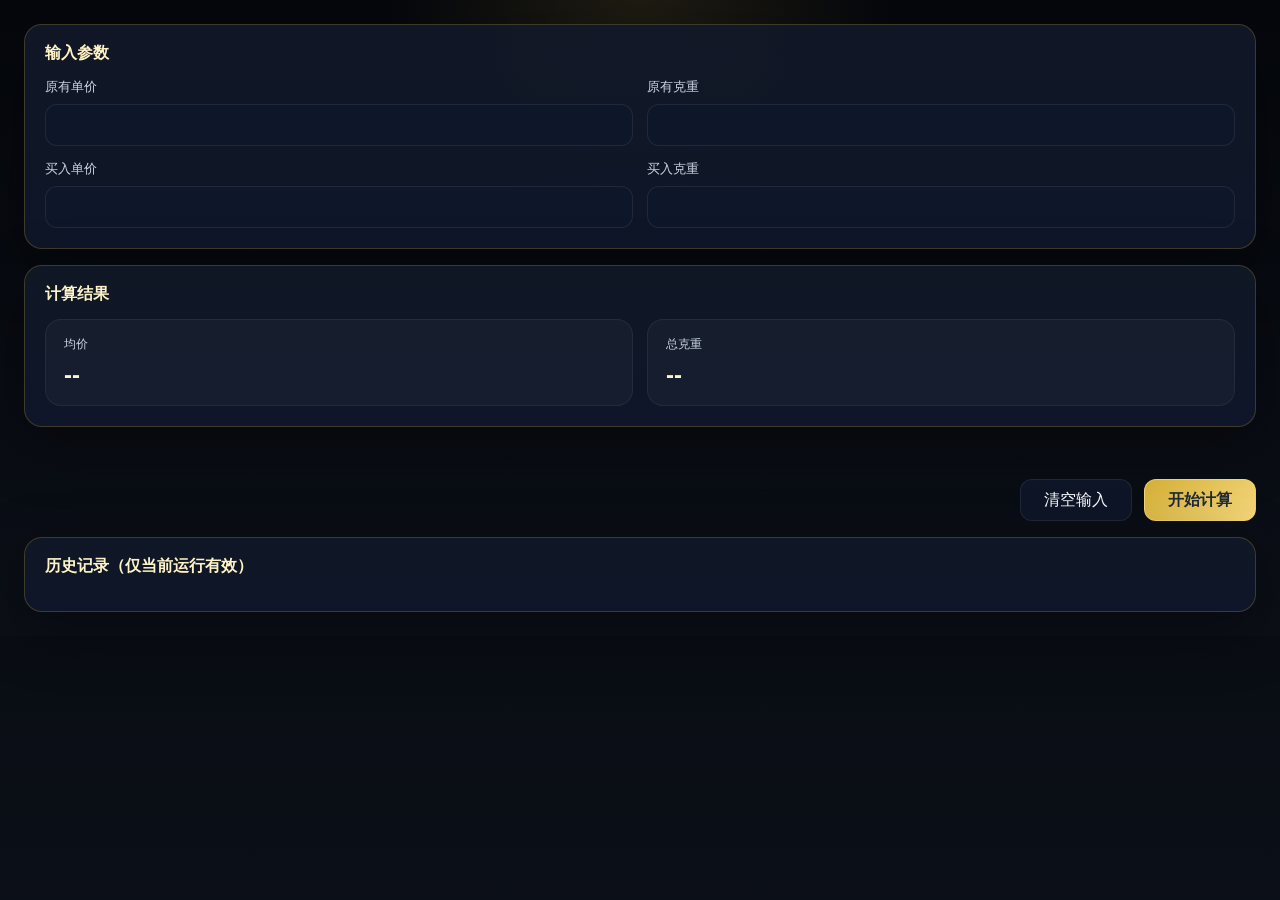
==== webui/calculator/index.html @ b243eea0 "release: prepare v5.0.0 project restructure - move the native project to the repository root - unify" ====
<!DOCTYPE html>
<html lang="zh-CN">
<head>
  <meta charset="UTF-8" />
  <meta name="viewport" content="width=device-width, initial-scale=1.0" />
  <title>均价计算</title>
  <link rel="stylesheet" href="../common/base.css" />
</head>
<body>
  <div class="app-shell">
    <section class="panel">
      <h2 class="panel-title">输入参数</h2>
      <div class="grid two">
        <div class="field">
          <label for="old-price">原有单价</label>
          <input id="old-price" type="number" step="0.01" min="0" />
        </div>
        <div class="field">
          <label for="old-weight">原有克重</label>
          <input id="old-weight" type="number" step="0.01" min="0" />
        </div>
        <div class="field">
          <label for="new-price">买入单价</label>
          <input id="new-price" type="number" step="0.01" min="0" />
        </div>
        <div class="field">
          <label for="new-weight">买入克重</label>
          <input id="new-weight" type="number" step="0.01" min="0" />
        </div>
      </div>
    </section>

    <section class="panel">
      <h2 class="panel-title">计算结果</h2>
      <div class="inline-result">
        <div class="metric"><span>均价</span><strong id="result-price">--</strong></div>
        <div class="metric"><span>总克重</span><strong id="result-total">--</strong></div>
      </div>
    </section>

    <div id="calculator-notice" class="notice"></div>

    <div class="actions">
      <button id="clear-button" class="ghost" type="button">清空输入</button>
      <button id="calculate-button" class="primary" type="button">开始计算</button>
    </div>

    <section class="panel">
      <h2 class="panel-title">历史记录（仅当前运行有效）</h2>
      <div id="history-list" class="history-list"></div>
    </section>
  </div>

  <script src="../common/bridge.js"></script>
  <script src="./app.js"></script>
</body>
</html>
---- webui/common/base.css ----
:root {
  --bg: #0b0f17;
  --panel: #111827;
  --panel-strong: #0f172a;
  --panel-soft: rgba(17, 24, 39, 0.78);
  --border: rgba(212, 175, 55, 0.24);
  --border-strong: rgba(212, 175, 55, 0.48);
  --text: #f8fafc;
  --text-soft: #cbd5e1;
  --muted: #94a3b8;
  --gold: #d4af37;
  --gold-soft: rgba(212, 175, 55, 0.14);
  --danger: #f87171;
  --success: #34d399;
  --shadow: 0 18px 60px rgba(0, 0, 0, 0.35);
  font-family: "Segoe UI", "Microsoft YaHei UI", sans-serif;
}

* {
  box-sizing: border-box;
}

html,
body {
  margin: 0;
  min-height: 100%;
  background:
    radial-gradient(circle at top, rgba(212, 175, 55, 0.12), transparent 28%),
    linear-gradient(180deg, #05070c 0%, #0b0f17 100%);
  color: var(--text);
}

body {
  padding: 24px;
}

.app-shell {
  display: flex;
  flex-direction: column;
  gap: 16px;
}

.hero-card,
.panel,
.table-card {
  background: linear-gradient(180deg, rgba(17, 24, 39, 0.94), rgba(15, 23, 42, 0.94));
  border: 1px solid var(--border);
  border-radius: 18px;
  box-shadow: var(--shadow);
}

.hero-card {
  padding: 18px 20px;
  display: flex;
  align-items: center;
  justify-content: space-between;
  gap: 20px;
}

.hero-title {
  font-size: 22px;
  font-weight: 700;
  letter-spacing: 0.04em;
}

.hero-subtitle {
  margin-top: 6px;
  color: var(--text-soft);
  font-size: 13px;
}

.status-chip {
  padding: 10px 14px;
  border-radius: 999px;
  border: 1px solid var(--border-strong);
  background: var(--gold-soft);
  color: #f6deb0;
  font-weight: 600;
  white-space: nowrap;
}

.panel {
  padding: 18px 20px 20px;
}

.panel-title {
  margin: 0 0 14px;
  font-size: 16px;
  font-weight: 700;
  color: #fef3c7;
}

.grid {
  display: grid;
  gap: 14px;
}

.grid.two {
  grid-template-columns: repeat(2, minmax(0, 1fr));
}

.grid.three {
  grid-template-columns: repeat(3, minmax(0, 1fr));
}

.field {
  display: flex;
  flex-direction: column;
  gap: 8px;
}

.field label,
.checkbox span,
.table-header,
.list-title {
  color: var(--text-soft);
  font-size: 13px;
}

input,
select,
button,
textarea {
  font: inherit;
}

input,
select {
  width: 100%;
  height: 42px;
  padding: 0 14px;
  border-radius: 12px;
  border: 1px solid rgba(255, 255, 255, 0.08);
  background: rgba(15, 23, 42, 0.95);
  color: var(--text);
  outline: none;
  transition: border-color .16s ease, box-shadow .16s ease, background .16s ease;
}

input:focus,
select:focus {
  border-color: var(--gold);
  box-shadow: 0 0 0 3px rgba(212, 175, 55, 0.16);
}

.checkbox {
  display: inline-flex;
  align-items: center;
  gap: 10px;
  min-height: 42px;
}

.checkbox input {
  width: 18px;
  height: 18px;
  accent-color: var(--gold);
}

.table-card {
  overflow: hidden;
}

.table-header,
.table-row {
  display: grid;
  grid-template-columns: 1.4fr 0.8fr 0.8fr 0.8fr;
  gap: 12px;
  align-items: center;
  padding: 14px 18px;
}

.table-header {
  border-bottom: 1px solid rgba(255, 255, 255, 0.06);
  background: rgba(255, 255, 255, 0.02);
}

.table-row {
  border-top: 1px solid rgba(255, 255, 255, 0.04);
}

.source-name {
  display: flex;
  flex-direction: column;
  gap: 3px;
}

.source-name strong {
  color: var(--text);
}

.source-name small {
  color: var(--muted);
}

.actions {
  display: flex;
  justify-content: flex-end;
  gap: 12px;
}

button {
  min-width: 112px;
  height: 42px;
  padding: 0 18px;
  border-radius: 12px;
  border: 1px solid rgba(255, 255, 255, 0.08);
  background: rgba(148, 163, 184, 0.12);
  color: var(--text);
  cursor: pointer;
  transition: transform .14s ease, border-color .14s ease, background .14s ease;
}

button:hover {
  transform: translateY(-1px);
  border-color: rgba(255, 255, 255, 0.18);
}

button.primary {
  background: linear-gradient(135deg, #d4af37, #f4d77b);
  color: #1f2937;
  border-color: rgba(244, 215, 123, 0.72);
  font-weight: 700;
}

button.ghost {
  background: rgba(15, 23, 42, 0.9);
}

.inline-result {
  display: grid;
  grid-template-columns: repeat(2, minmax(0, 1fr));
  gap: 14px;
}

.metric {
  padding: 16px 18px;
  border-radius: 16px;
  background: rgba(255, 255, 255, 0.03);
  border: 1px solid rgba(255, 255, 255, 0.06);
}

.metric span {
  display: block;
  color: var(--text-soft);
  font-size: 12px;
  margin-bottom: 8px;
}

.metric strong {
  font-size: 24px;
  color: #fef3c7;
}

.notice {
  min-height: 20px;
  font-size: 13px;
  color: var(--muted);
}

.notice.error {
  color: var(--danger);
}

.history-list {
  display: flex;
  flex-direction: column;
  gap: 10px;
  max-height: 220px;
  overflow: auto;
}

.history-item {
  padding: 12px 14px;
  border-radius: 12px;
  background: rgba(255, 255, 255, 0.03);
  border: 1px solid rgba(255, 255, 255, 0.05);
  color: var(--text-soft);
  font-family: Consolas, monospace;
}

@media (max-width: 900px) {
  .grid.two,
  .grid.three,
  .inline-result,
  .table-header,
  .table-row {
    grid-template-columns: 1fr;
  }

  .hero-card {
    flex-direction: column;
    align-items: flex-start;
  }

  .actions {
    flex-direction: column-reverse;
  }

  button {
    width: 100%;
  }
}
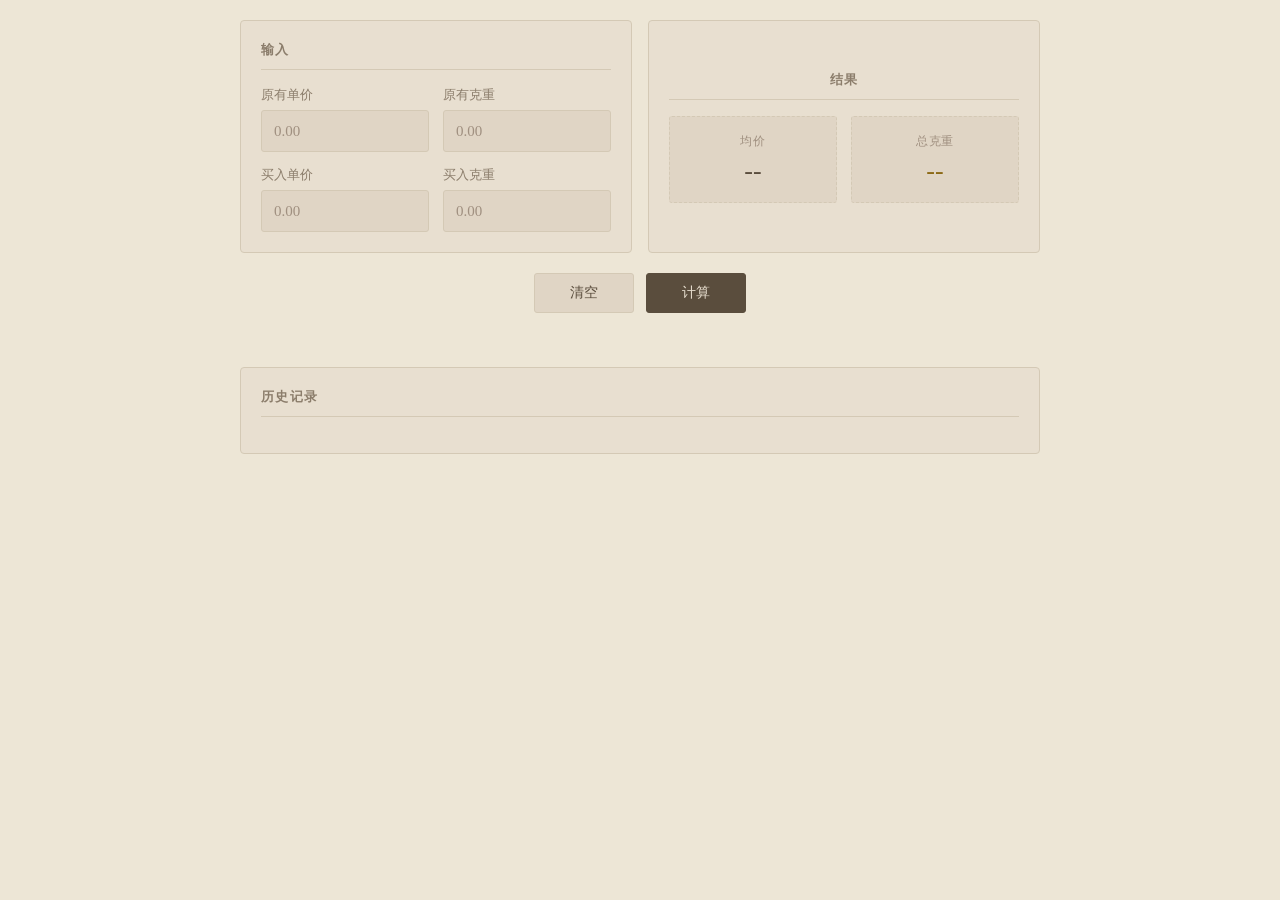
==== commit bd9322c3: "更新项目版本至 5.1.1，添加工作日自启功能，优化界面样式和布局" ====
--- a/webui/calculator/index.html
+++ b/webui/calculator/index.html
@@ -4,49 +4,64 @@
   <meta charset="UTF-8" />
   <meta name="viewport" content="width=device-width, initial-scale=1.0" />
   <title>均价计算</title>
-  <link rel="stylesheet" href="../common/base.css" />
+  <link rel="stylesheet" href="calculator.css" />
 </head>
 <body>
   <div class="app-shell">
+    <!-- Left: Input -->
     <section class="panel">
-      <h2 class="panel-title">输入参数</h2>
-      <div class="grid two">
-        <div class="field">
-          <label for="old-price">原有单价</label>
-          <input id="old-price" type="number" step="0.01" min="0" />
+      <h2 class="panel-title">输入</h2>
+      <div class="input-section">
+        <div class="input-row">
+          <div class="field">
+            <label for="old-price">原有单价</label>
+            <input id="old-price" type="number" step="0.01" min="0" placeholder="0.00" />
+          </div>
+          <div class="field">
+            <label for="old-weight">原有克重</label>
+            <input id="old-weight" type="number" step="0.01" min="0" placeholder="0.00" />
+          </div>
         </div>
-        <div class="field">
-          <label for="old-weight">原有克重</label>
-          <input id="old-weight" type="number" step="0.01" min="0" />
-        </div>
-        <div class="field">
-          <label for="new-price">买入单价</label>
-          <input id="new-price" type="number" step="0.01" min="0" />
-        </div>
-        <div class="field">
-          <label for="new-weight">买入克重</label>
-          <input id="new-weight" type="number" step="0.01" min="0" />
+        <div class="input-row">
+          <div class="field">
+            <label for="new-price">买入单价</label>
+            <input id="new-price" type="number" step="0.01" min="0" placeholder="0.00" />
+          </div>
+          <div class="field">
+            <label for="new-weight">买入克重</label>
+            <input id="new-weight" type="number" step="0.01" min="0" placeholder="0.00" />
+          </div>
         </div>
       </div>
     </section>
 
-    <section class="panel">
-      <h2 class="panel-title">计算结果</h2>
+    <!-- Right: Result -->
+    <section class="panel result-panel">
+      <h2 class="panel-title">结果</h2>
       <div class="inline-result">
-        <div class="metric"><span>均价</span><strong id="result-price">--</strong></div>
-        <div class="metric"><span>总克重</span><strong id="result-total">--</strong></div>
+        <div class="metric">
+          <span>均价</span>
+          <strong id="result-price">--</strong>
+        </div>
+        <div class="metric">
+          <span>总克重</span>
+          <strong id="result-total" class="highlight">--</strong>
+        </div>
       </div>
     </section>
 
+    <!-- Actions -->
+    <div class="actions">
+      <button id="clear-button" type="button">清空</button>
+      <button id="calculate-button" class="primary" type="button">计算</button>
+    </div>
+
+    <!-- Notice -->
     <div id="calculator-notice" class="notice"></div>
 
-    <div class="actions">
-      <button id="clear-button" class="ghost" type="button">清空输入</button>
-      <button id="calculate-button" class="primary" type="button">开始计算</button>
-    </div>
-
-    <section class="panel">
-      <h2 class="panel-title">历史记录（仅当前运行有效）</h2>
+    <!-- History -->
+    <section class="history-section panel">
+      <h2 class="panel-title">历史记录</h2>
       <div id="history-list" class="history-list"></div>
     </section>
   </div>
--- a/webui/calculator/calculator.css
+++ b/webui/calculator/calculator.css
@@ -0,0 +1,211 @@
+/* Calculator - Parchment Style */
+
+:root {
+  --bg: #ede6d6;
+  --card: #e8dfd0;
+  --card-inner: #e0d5c5;
+  --border: #d4c9b5;
+  --text: #5a4d3d;
+  --text-light: #8b7d6b;
+  --text-faint: #a09080;
+  --accent: #8b6914;
+  font-family: Georgia, "Times New Roman", serif;
+}
+
+* { box-sizing: border-box; }
+
+html, body {
+  margin: 0;
+  padding: 0;
+  min-height: 100%;
+  background: var(--bg);
+  color: var(--text);
+}
+
+body { padding: 20px; }
+
+/* Layout */
+.app-shell {
+  display: grid;
+  grid-template-columns: 1fr 1fr;
+  gap: 16px;
+  max-width: 800px;
+  margin: 0 auto;
+}
+
+.panel { grid-column: 1; }
+.result-panel { grid-column: 2; }
+.actions, .notice, .history-section { grid-column: 1 / -1; }
+
+/* Card */
+.panel {
+  background: var(--card);
+  border: 1px solid var(--border);
+  border-radius: 4px;
+  padding: 20px;
+}
+
+.panel-title {
+  margin: 0 0 16px;
+  font-size: 13px;
+  color: var(--text-light);
+  text-transform: uppercase;
+  letter-spacing: 0.1em;
+  border-bottom: 1px solid var(--border);
+  padding-bottom: 10px;
+}
+
+/* Inputs */
+.input-section {
+  display: flex;
+  flex-direction: column;
+  gap: 14px;
+}
+
+.input-row {
+  display: grid;
+  grid-template-columns: 1fr 1fr;
+  gap: 14px;
+}
+
+.field {
+  display: flex;
+  flex-direction: column;
+  gap: 6px;
+}
+
+.field label {
+  font-size: 13px;
+  color: var(--text-light);
+}
+
+input {
+  font-family: inherit;
+  font-size: 15px;
+  width: 100%;
+  height: 42px;
+  padding: 0 12px;
+  border: 1px solid var(--border);
+  border-radius: 3px;
+  background: var(--card-inner);
+  color: var(--text);
+  outline: none;
+}
+
+input:focus {
+  border-color: var(--accent);
+  box-shadow: 0 0 0 2px rgba(139, 105, 20, 0.15);
+}
+
+input::placeholder { color: var(--text-faint); }
+
+/* Result */
+.result-panel {
+  display: flex;
+  flex-direction: column;
+  justify-content: center;
+  text-align: center;
+}
+
+.inline-result {
+  display: grid;
+  grid-template-columns: 1fr 1fr;
+  gap: 14px;
+}
+
+.metric {
+  padding: 16px;
+  border-radius: 3px;
+  background: var(--card-inner);
+  border: 1px dashed var(--border);
+}
+
+.metric span {
+  display: block;
+  font-size: 12px;
+  color: var(--text-faint);
+  text-transform: uppercase;
+  letter-spacing: 0.08em;
+  margin-bottom: 6px;
+}
+
+.metric strong {
+  font-size: 26px;
+  font-weight: 400;
+  color: var(--text);
+}
+
+.metric strong.highlight { color: var(--accent); }
+
+/* Actions */
+.actions {
+  display: flex;
+  justify-content: center;
+  gap: 12px;
+  padding: 4px 0;
+}
+
+button {
+  font-family: inherit;
+  font-size: 14px;
+  min-width: 100px;
+  height: 40px;
+  padding: 0 20px;
+  border-radius: 3px;
+  border: 1px solid var(--border);
+  background: var(--card-inner);
+  color: var(--text);
+  cursor: pointer;
+}
+
+button:hover { background: var(--border); }
+
+button.primary {
+  background: var(--text);
+  color: var(--card);
+  border-color: var(--text);
+}
+
+button.primary:hover { background: #4a3d2d; }
+
+/* Notice */
+.notice {
+  min-height: 18px;
+  font-size: 13px;
+  color: var(--text-faint);
+  text-align: center;
+}
+
+.notice.error { color: #a65d4d; }
+
+/* History */
+.history-list {
+  display: flex;
+  flex-direction: column;
+  gap: 6px;
+  max-height: 140px;
+  overflow-y: auto;
+}
+
+.history-item {
+  padding: 8px 12px;
+  border-radius: 3px;
+  background: var(--card-inner);
+  border: 1px solid var(--border);
+  color: var(--text-light);
+  font-size: 13px;
+  font-family: Consolas, monospace;
+}
+
+/* Scrollbar */
+.history-list::-webkit-scrollbar { width: 6px; }
+.history-list::-webkit-scrollbar-track { background: var(--card-inner); }
+.history-list::-webkit-scrollbar-thumb { background: var(--border); border-radius: 3px; }
+
+/* Responsive */
+@media (max-width: 600px) {
+  .app-shell { grid-template-columns: 1fr; }
+  .panel, .result-panel { grid-column: 1; }
+  .input-row { grid-template-columns: 1fr; }
+  .inline-result { flex-direction: row; justify-content: space-around; }
+}
